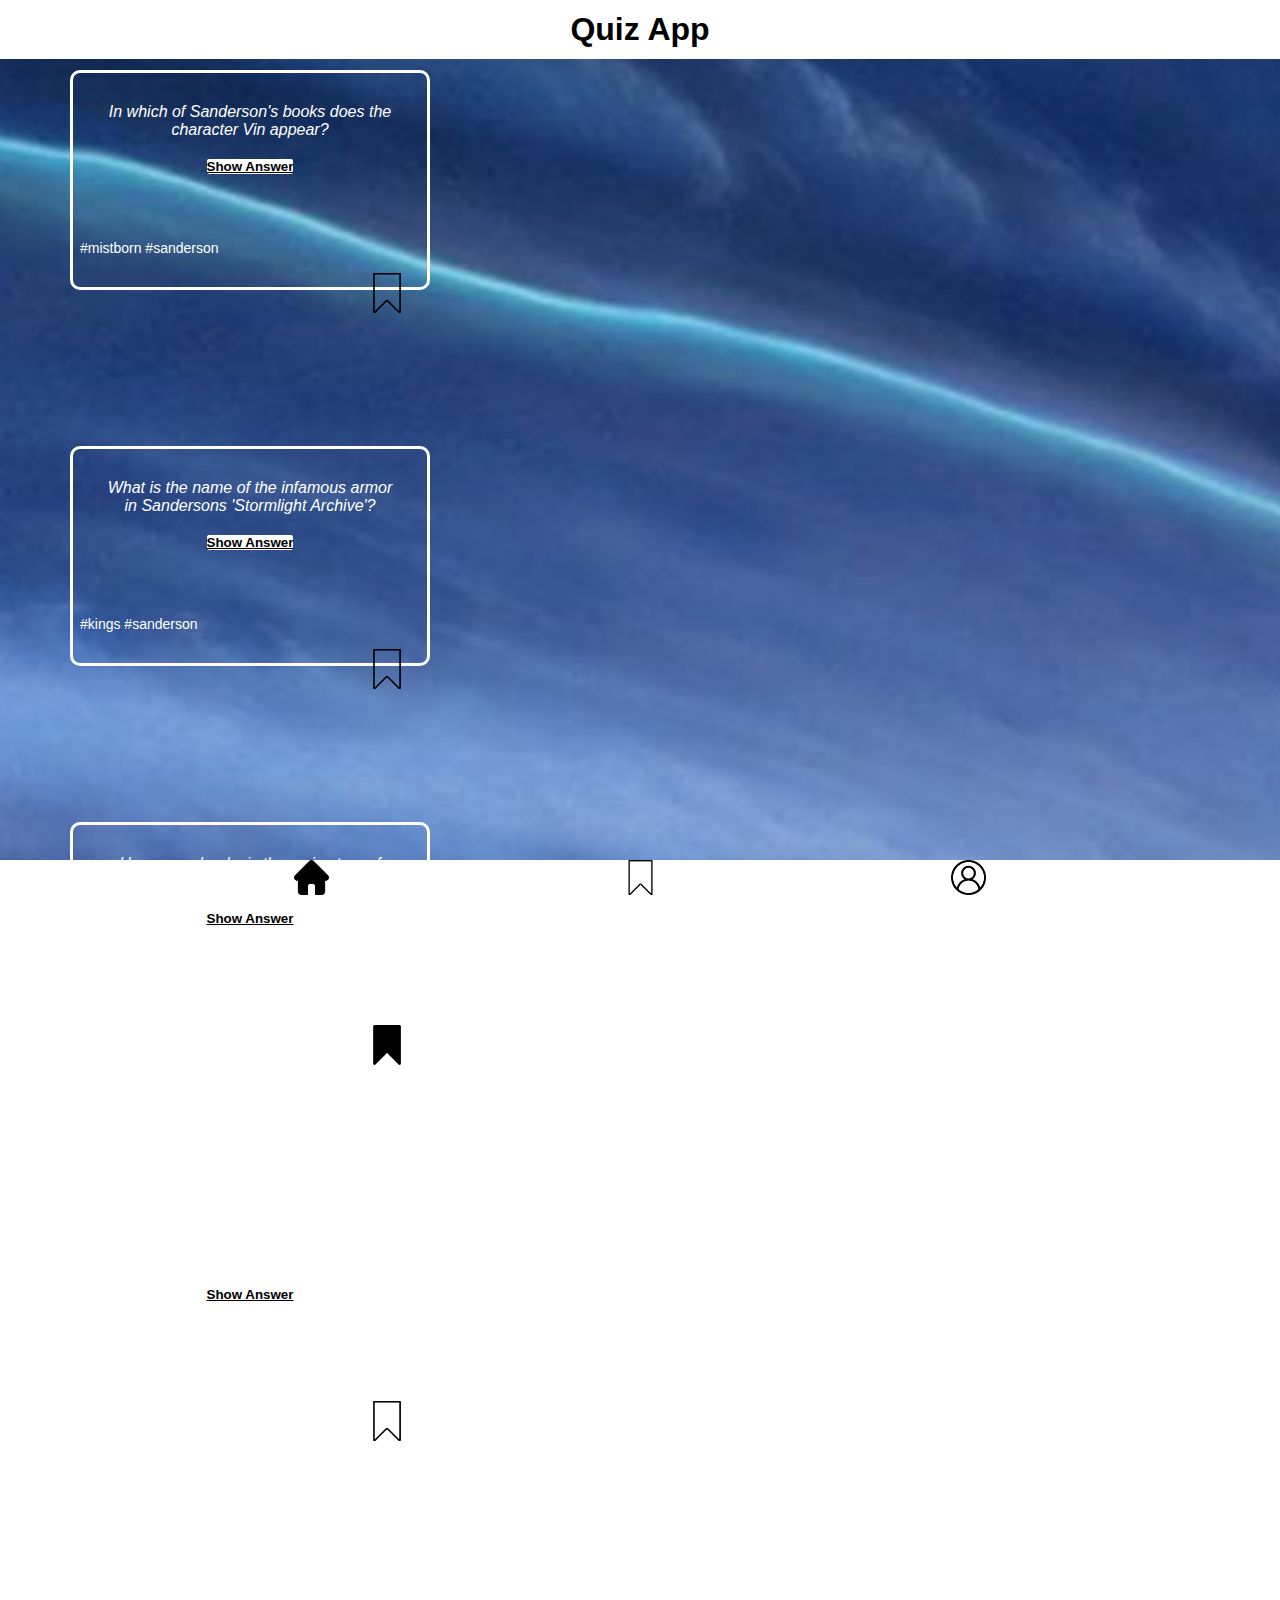
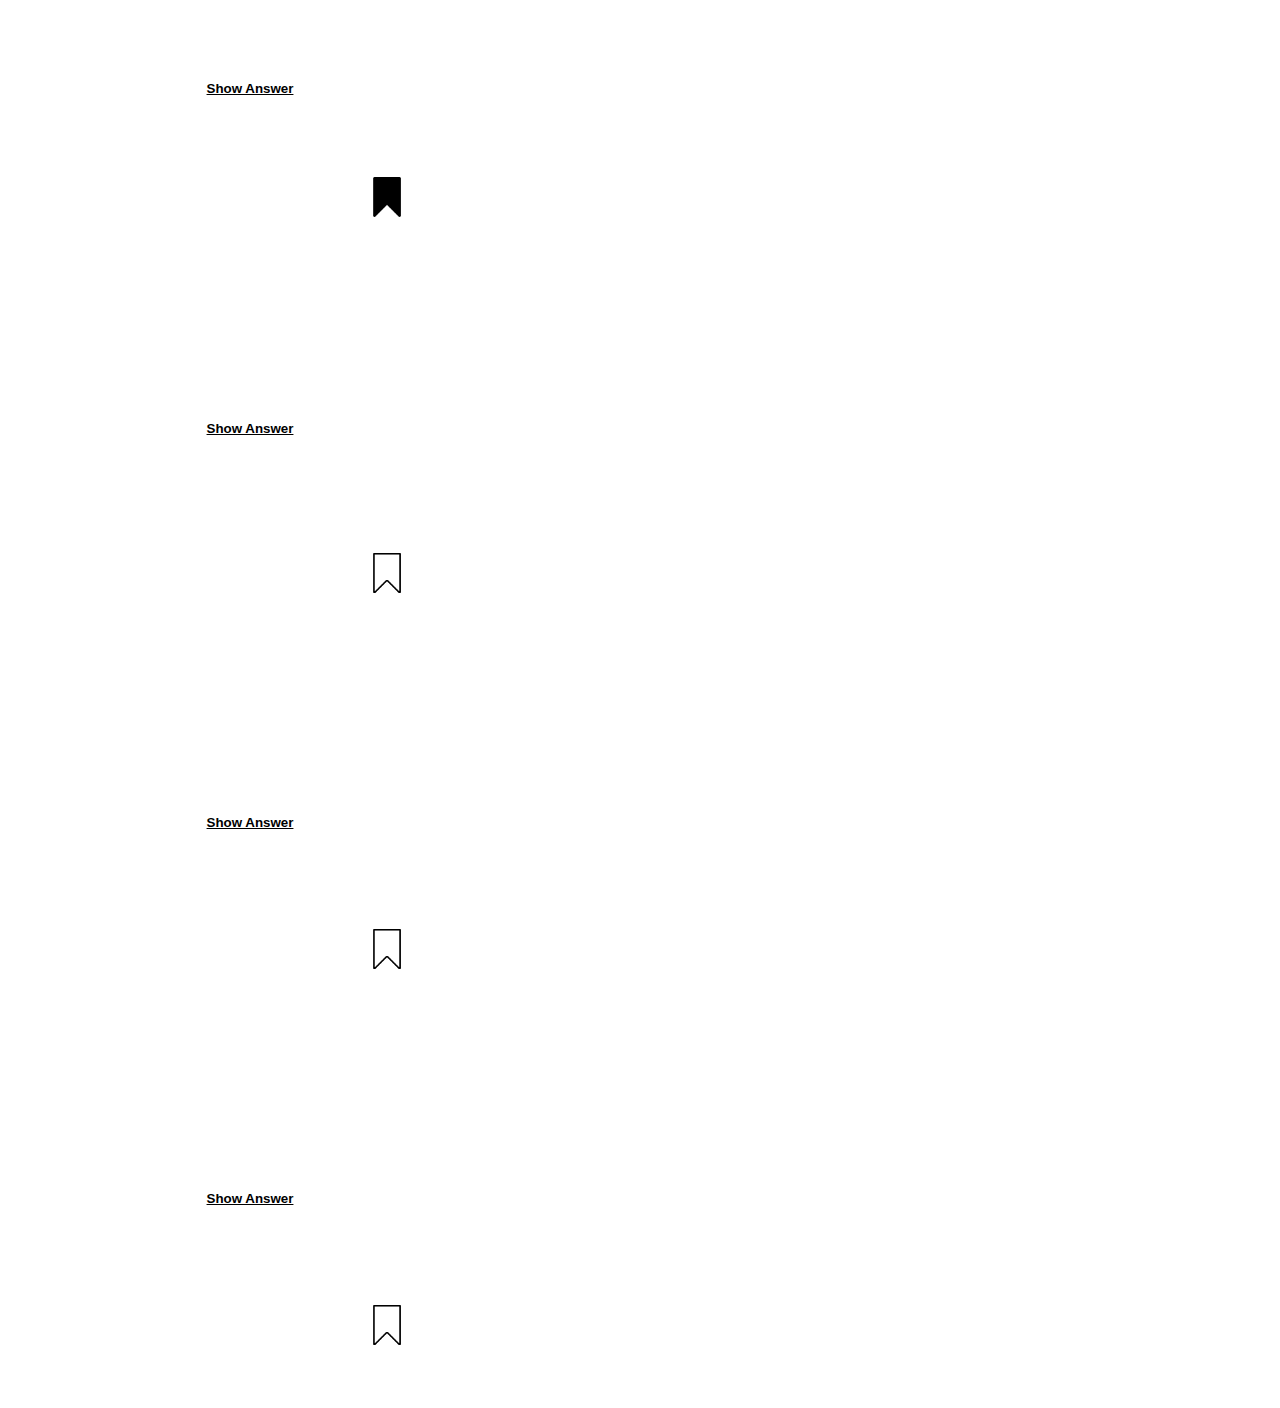
==== index.html @ b7cb63c9 "bookmark page added" ====
<!DOCTYPE html>
<html lang="en">
  <head>
    <meta charset="UTF-8" />
    <meta name="viewport" content="width=device-width, initial-scale=1.0" />
    <link rel="stylesheet" href="styles.css" />
    <title>Quiz App</title>
  </head>
  <body>
    <nav>
      <h1>Quiz App</h1>
    </nav>
    <div class="quizcard">
      <p>In which of Sanderson's books does the character Vin appear?</p>
      <img class="bookmark_transparent" src="./resources/bookmark_transparent.png" alt="">
      <br/><button class="showanswer">Show Answer</button></div>
      <aside>#mistborn #sanderson</aside>
    </div>
    <div class="quizcard">
      <p>
        What is the name of the infamous armor in Sandersons 'Stormlight
        Archive'?
      </p> 
      <img class="bookmark_transparent" src="./resources/bookmark_transparent.png" alt="bookmark_transparent">
      <br/><button class="showanswer">Show Answer</button></div>
      <aside>#kings #sanderson</aside>
    </div>
    <div class="quizcard">
      <p>How many books is the main story of 'Mistborn' composed of?</p>
      <img class="bookmark_filled" src="./resources/bookmark_filled.png" alt="bookmark filled">
      <br/><button class="showanswer">Show Answer</button></div>
      <aside>#trilogy #sanderson</aside>
    </div>
    <div class="quizcard">
      <p>'The way of Kings' focusses on which character?</p>
      <img class="bookmark_transparent" src="./resources/bookmark_transparent.png" alt="">
      <br/><button class="showanswer">Show Answer</button></div>
      <aside>#darkeyes #sanderson</aside>
    </div>
    <div class="quizcard">
      <p>
        What is the name of the latest work of Sanderson that will be published
        in late 2024?
      </p>
      <img class="bookmark_filled" src="./resources/bookmark_filled.png" alt="bookmark_filled">
      <br/><button class="showanswer">Show Answer</button></div>
      <aside>#2024 #sanderson</aside>
    </div>
    <div class="quizcard">
      <p>Which color is Shallan Davars hair?</p>
      <img class="bookmark_transparent" src="./resources/bookmark_transparent.png" alt="">
      <br/><button class="showanswer">Show Answer</button></div>
      <aside>#Shallan #sanderson</aside>
    </div>
    <div class="quizcard">
      <p>What is the overall name for Sanderson's fictional universe?</p>
      <img class="bookmark_transparent" src="./resources/bookmark_transparent.png" alt="">
      <br/><button class="showanswer">Show Answer</button></div>
      <aside>#universe #sanderson</aside>
    </div>
    <div class="quizcard">
      <p>Which metals are used to push and pull on someone's emotions?</p>
      <img class="bookmark_transparent" src="./resources/bookmark_transparent.png" alt="">
      <br/><button class="showanswer">Show Answer</button></div>
      <aside>#pushpull #sanderson</aside>
    </div>
  <footer>
    <nav class="navbar">
        <a href="./index.html">
          <img class="home" src="resources/home_filled.png" alt="Home button" />
        </a>
        <a href="./bookmarks.html">
          <img class="bookmark" src="resources/bookmark.png" alt="bookmark button" />
        </a>
        <img class="profile" src="resources/profile.png" alt="profile button" />
      </nav>
  </footer>
</body>
</html>
---- styles.css ----
@import "./global.css";
@import "./button.css";
@import "./bookmark.css";
@import "./textelements.css";
@import "./classes.css";
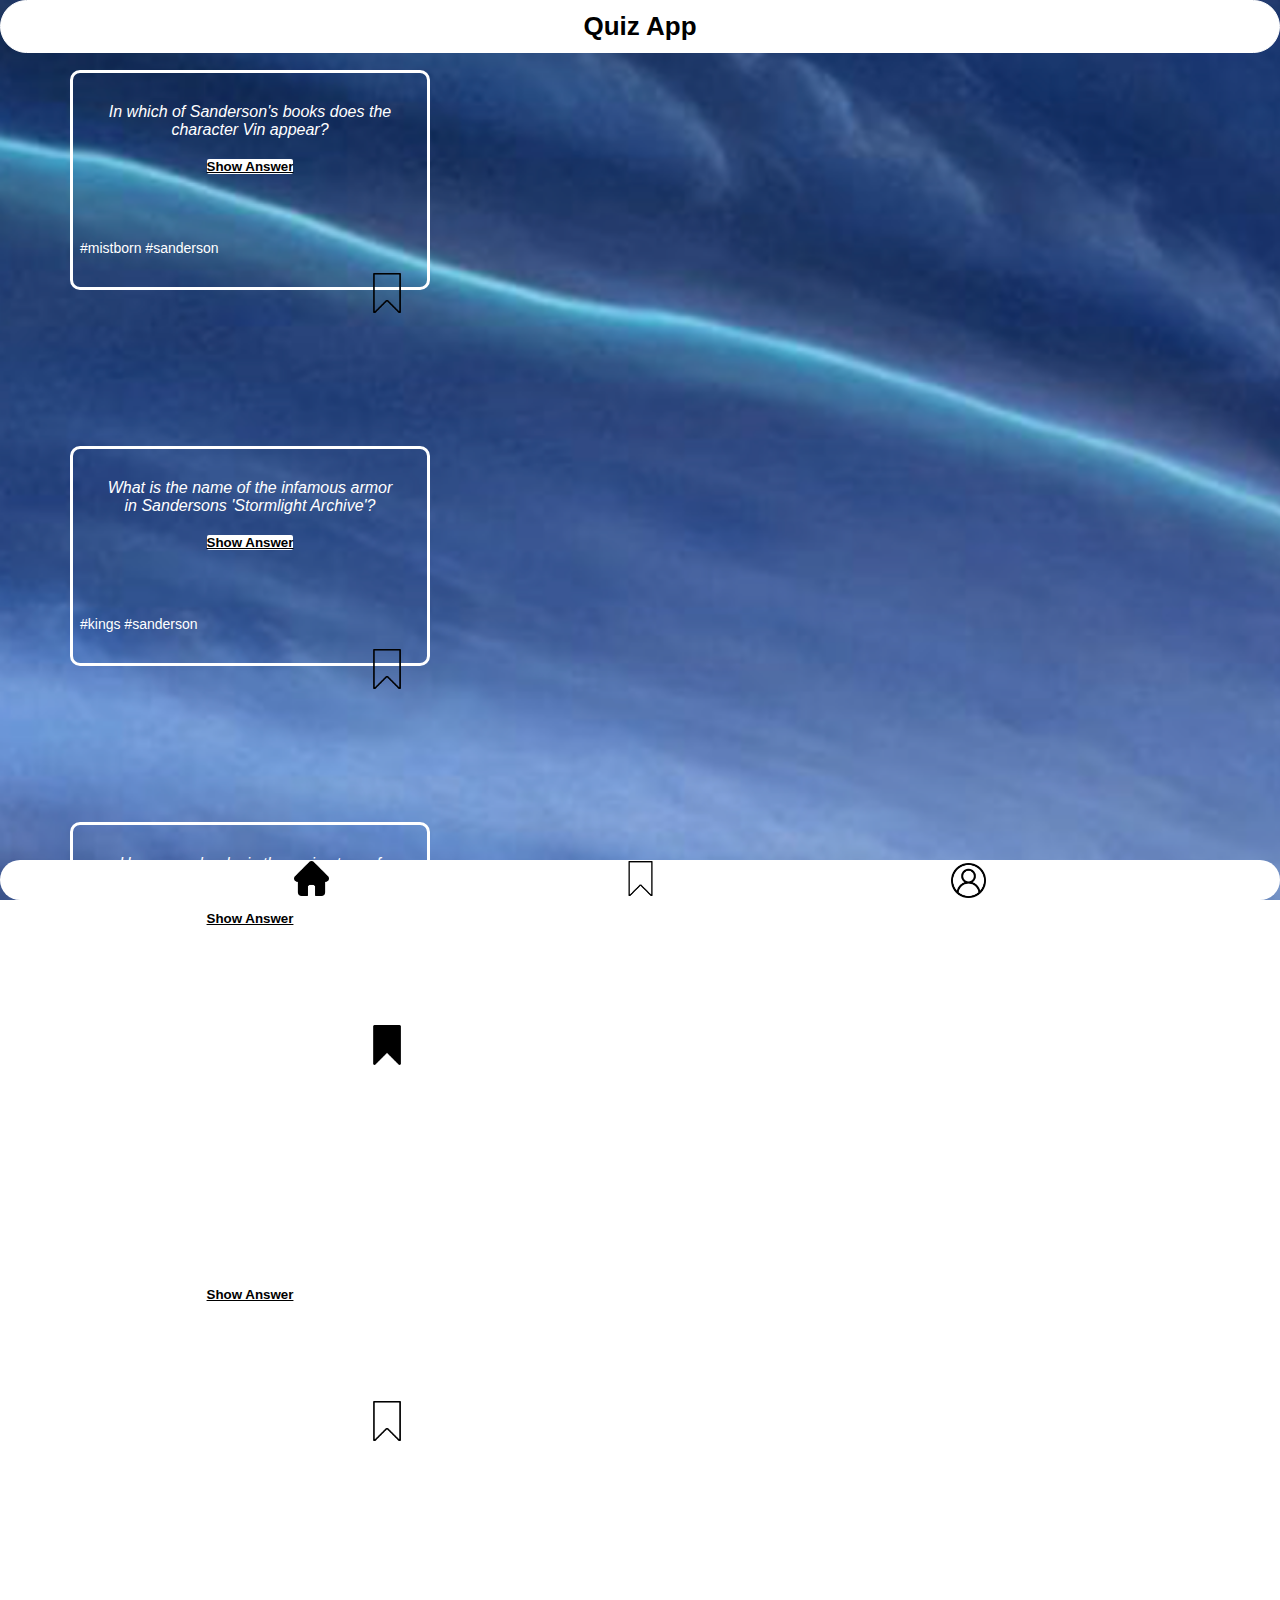
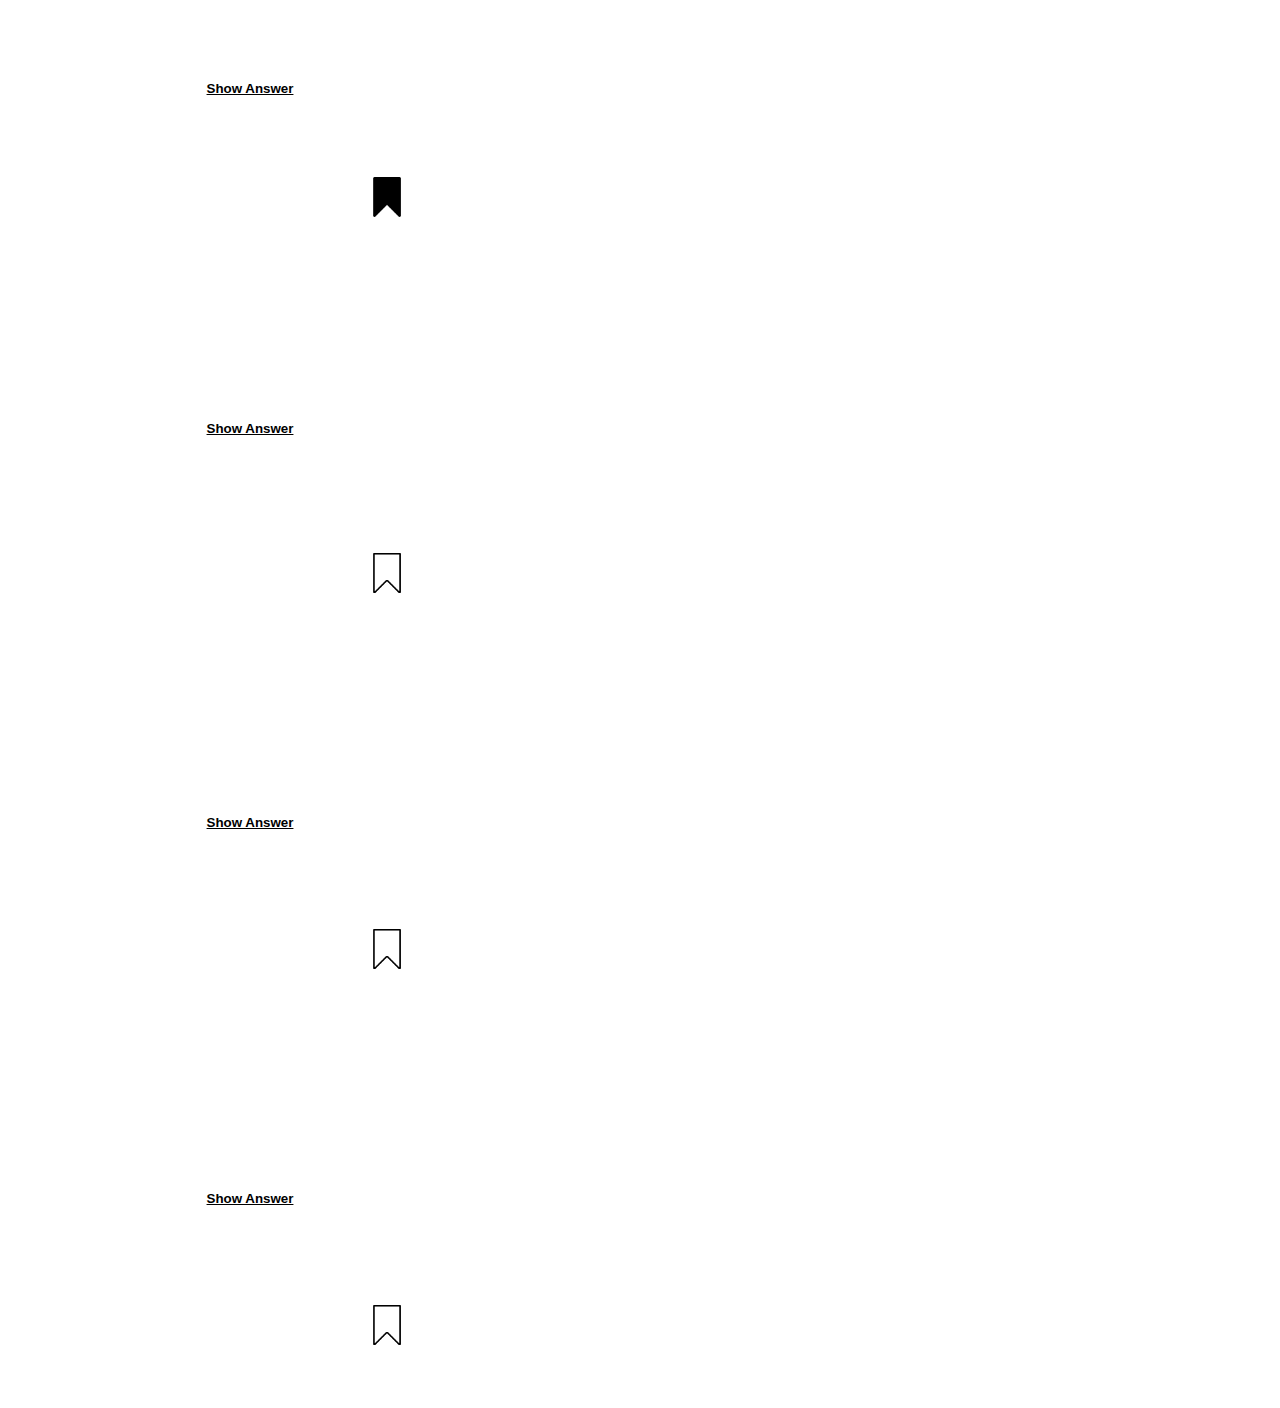
==== commit ae4890ab: "add changes to according to feedback" ====
--- a/index.html
+++ b/index.html
@@ -7,73 +7,111 @@
     <title>Quiz App</title>
   </head>
   <body>
-    <nav>
+    <header>
       <h1>Quiz App</h1>
-    </nav>
-    <div class="quizcard">
-      <p>In which of Sanderson's books does the character Vin appear?</p>
-      <img class="bookmark_transparent" src="./resources/bookmark_transparent.png" alt="">
-      <br/><button class="showanswer">Show Answer</button></div>
-      <aside>#mistborn #sanderson</aside>
-    </div>
-    <div class="quizcard">
-      <p>
-        What is the name of the infamous armor in Sandersons 'Stormlight
-        Archive'?
-      </p> 
-      <img class="bookmark_transparent" src="./resources/bookmark_transparent.png" alt="bookmark_transparent">
-      <br/><button class="showanswer">Show Answer</button></div>
-      <aside>#kings #sanderson</aside>
-    </div>
-    <div class="quizcard">
-      <p>How many books is the main story of 'Mistborn' composed of?</p>
-      <img class="bookmark_filled" src="./resources/bookmark_filled.png" alt="bookmark filled">
-      <br/><button class="showanswer">Show Answer</button></div>
-      <aside>#trilogy #sanderson</aside>
-    </div>
-    <div class="quizcard">
-      <p>'The way of Kings' focusses on which character?</p>
-      <img class="bookmark_transparent" src="./resources/bookmark_transparent.png" alt="">
-      <br/><button class="showanswer">Show Answer</button></div>
-      <aside>#darkeyes #sanderson</aside>
-    </div>
-    <div class="quizcard">
-      <p>
-        What is the name of the latest work of Sanderson that will be published
-        in late 2024?
-      </p>
-      <img class="bookmark_filled" src="./resources/bookmark_filled.png" alt="bookmark_filled">
-      <br/><button class="showanswer">Show Answer</button></div>
-      <aside>#2024 #sanderson</aside>
-    </div>
-    <div class="quizcard">
-      <p>Which color is Shallan Davars hair?</p>
-      <img class="bookmark_transparent" src="./resources/bookmark_transparent.png" alt="">
-      <br/><button class="showanswer">Show Answer</button></div>
-      <aside>#Shallan #sanderson</aside>
-    </div>
-    <div class="quizcard">
-      <p>What is the overall name for Sanderson's fictional universe?</p>
-      <img class="bookmark_transparent" src="./resources/bookmark_transparent.png" alt="">
-      <br/><button class="showanswer">Show Answer</button></div>
-      <aside>#universe #sanderson</aside>
-    </div>
-    <div class="quizcard">
-      <p>Which metals are used to push and pull on someone's emotions?</p>
-      <img class="bookmark_transparent" src="./resources/bookmark_transparent.png" alt="">
-      <br/><button class="showanswer">Show Answer</button></div>
-      <aside>#pushpull #sanderson</aside>
-    </div>
-  <footer>
-    <nav class="navbar">
+    </header>
+    <main>
+      <div class="quiz-card">
+        <p>In which of Sanderson's books does the character Vin appear?</p>
+        <img
+          class="quiz-card__bookmark"
+          src="./resources/bookmark_transparent.png"
+          alt=""
+        />
+        <br /><button class="quiz-card__answer-button">Show Answer</button>
+      </div>
+      <section class="quiz-card__tags">#mistborn #sanderson</section>
+      <div class="quiz-card">
+        <p>
+          What is the name of the infamous armor in Sandersons 'Stormlight
+          Archive'?
+        </p>
+        <img
+          class="quiz-card__bookmark"
+          src="./resources/bookmark_transparent.png"
+          alt="bookmark_transparent"
+        />
+        <br /><button class="quiz-card__answer-button">Show Answer</button>
+      </div>
+      <section class="quiz-card__tags">#kings #sanderson</section>
+      <div class="quiz-card">
+        <p>How many books is the main story of 'Mistborn' composed of?</p>
+        <img
+          class="quiz-card__bookmark"
+          src="./resources/bookmark_filled.png"
+          alt="bookmark filled"
+        />
+        <br /><button class="quiz-card__answer-button">Show Answer</button>
+      </div>
+      <section class="quiz-card__tags">#trilogy #sanderson</section>
+      <div class="quiz-card">
+        <p>'The way of Kings' focusses on which character?</p>
+        <img
+          class="quiz-card__bookmark"
+          src="./resources/bookmark_transparent.png"
+          alt=""
+        />
+        <br /><button class="quiz-card__answer-button">Show Answer</button>
+      </div>
+      <section class="quiz-card__tags">#darkeyes #sanderson</section>
+      <div class="quiz-card">
+        <p>
+          What is the name of the latest work of Sanderson that will be
+          published in late 2024?
+        </p>
+        <img
+          class="quiz-card__bookmark"
+          src="./resources/bookmark_filled.png"
+          alt="bookmark_filled"
+        />
+        <br /><button class="quiz-card__answer-button">Show Answer</button>
+      </div>
+      <section class="quiz-card__tags">#2024 #sanderson</section>
+      <div class="quiz-card">
+        <p>Which color is Shallan Davars hair?</p>
+        <img
+          class="quiz-card__bookmark"
+          src="./resources/bookmark_transparent.png"
+          alt=""
+        />
+        <br /><button class="quiz-card__answer-button">Show Answer</button>
+      </div>
+      <section class="quiz-card__tags">#Shallan #sanderson</section>
+      <div class="quiz-card">
+        <p>What is the overall name for Sanderson's fictional universe?</p>
+        <img
+          class="quiz-card__bookmark"
+          src="./resources/bookmark_transparent.png"
+          alt=""
+        />
+        <br /><button class="quiz-card__answer-button">Show Answer</button>
+      </div>
+      <section class="quiz-card__tags">#universe #sanderson</section>
+      <div class="quiz-card">
+        <p>Which metals are used to push and pull on someone's emotions?</p>
+        <img
+          class="quiz-card__bookmark"
+          src="./resources/bookmark_transparent.png"
+          alt=""
+        />
+        <br /><button class="quiz-card__answer-button">Show Answer</button>
+      </div>
+      <section class="quiz-card__tags">#pushpull #sanderson</section>
+    </main>
+    <footer>
+      <nav class="navbar">
         <a href="./index.html">
           <img class="home" src="resources/home_filled.png" alt="Home button" />
         </a>
         <a href="./bookmarks.html">
-          <img class="bookmark" src="resources/bookmark.png" alt="bookmark button" />
+          <img
+            class="bookmark"
+            src="resources/bookmark.png"
+            alt="bookmark button"
+          />
         </a>
         <img class="profile" src="resources/profile.png" alt="profile button" />
       </nav>
-  </footer>
-</body>
+    </footer>
+  </body>
 </html>
--- a/styles.css
+++ b/styles.css
@@ -1,5 +1,6 @@
 @import "./global.css";
-@import "./button.css";
-@import "./bookmark.css";
-@import "./textelements.css";
-@import "./classes.css";
+@import "./components/button.css";
+@import "./components/classes.css";
+@import "./components/card.css";
+@import "./components/header.css";
+@import "./components/navigation.css";
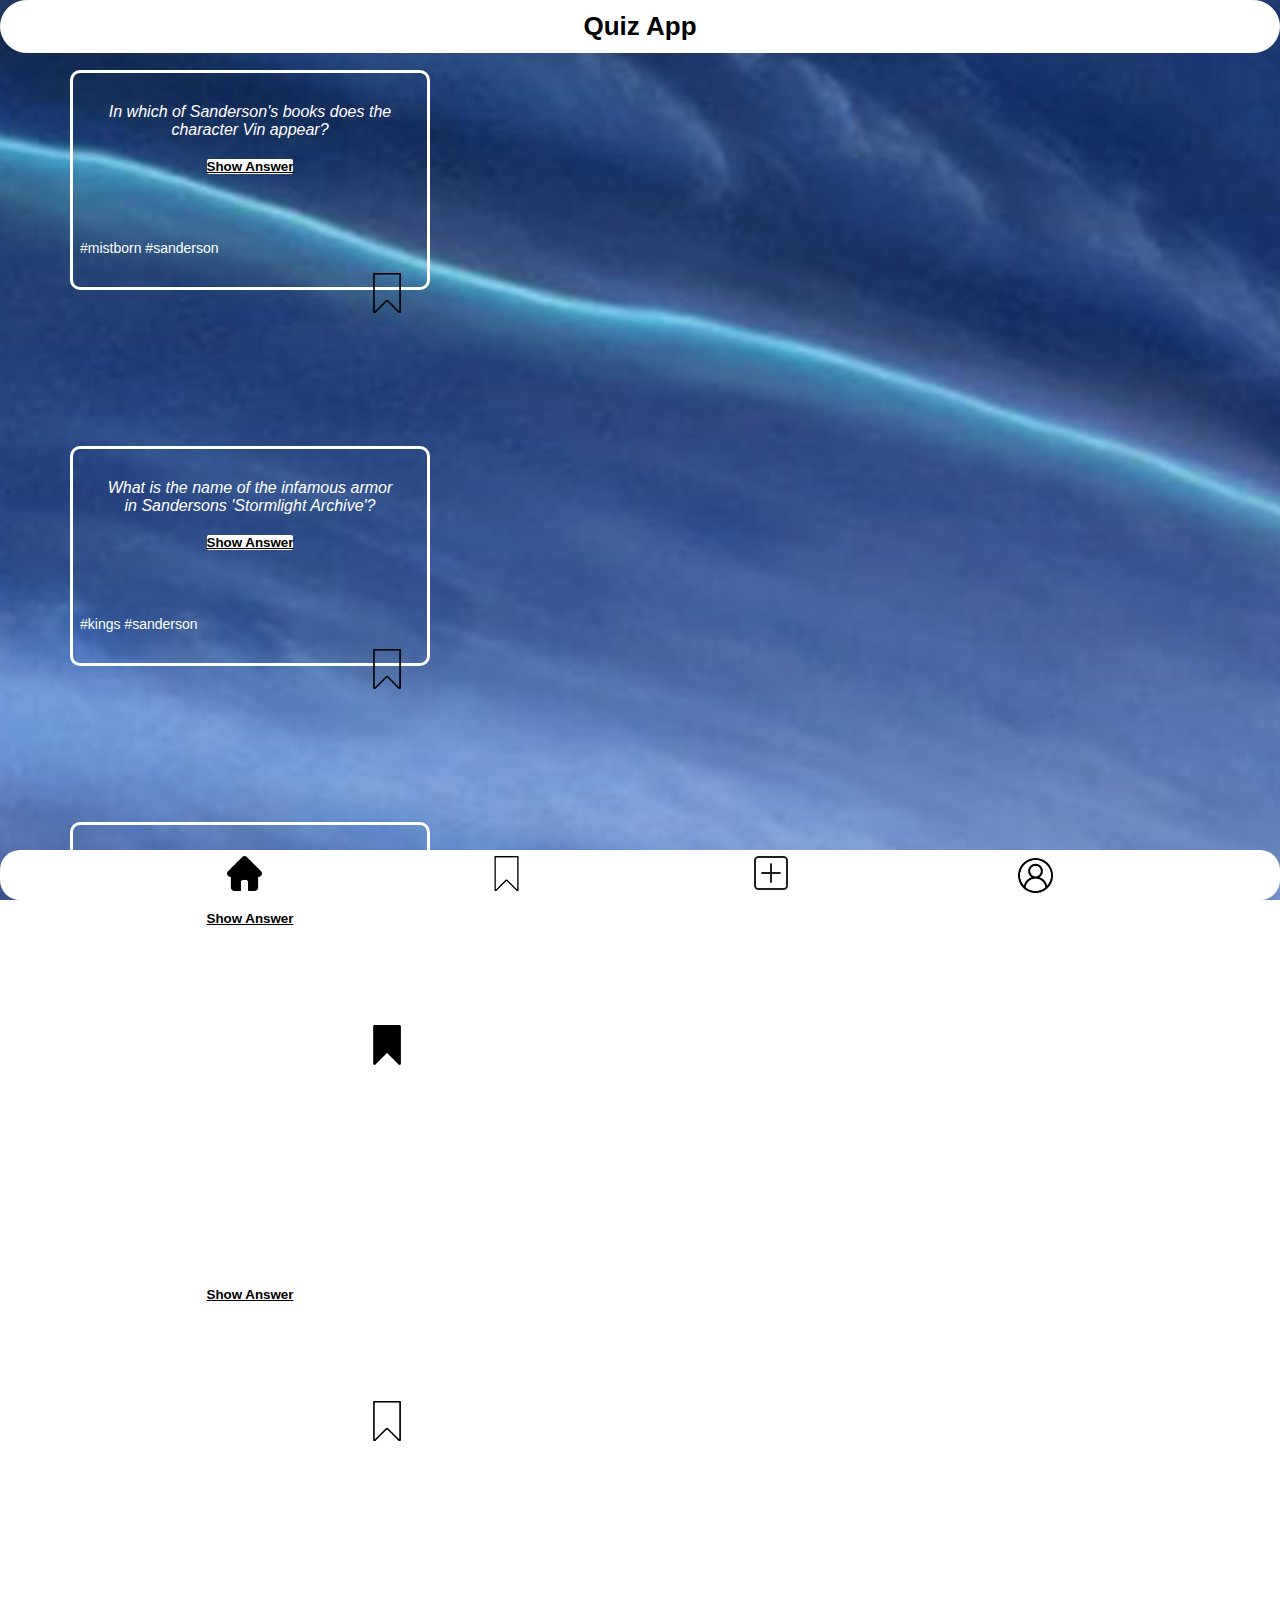
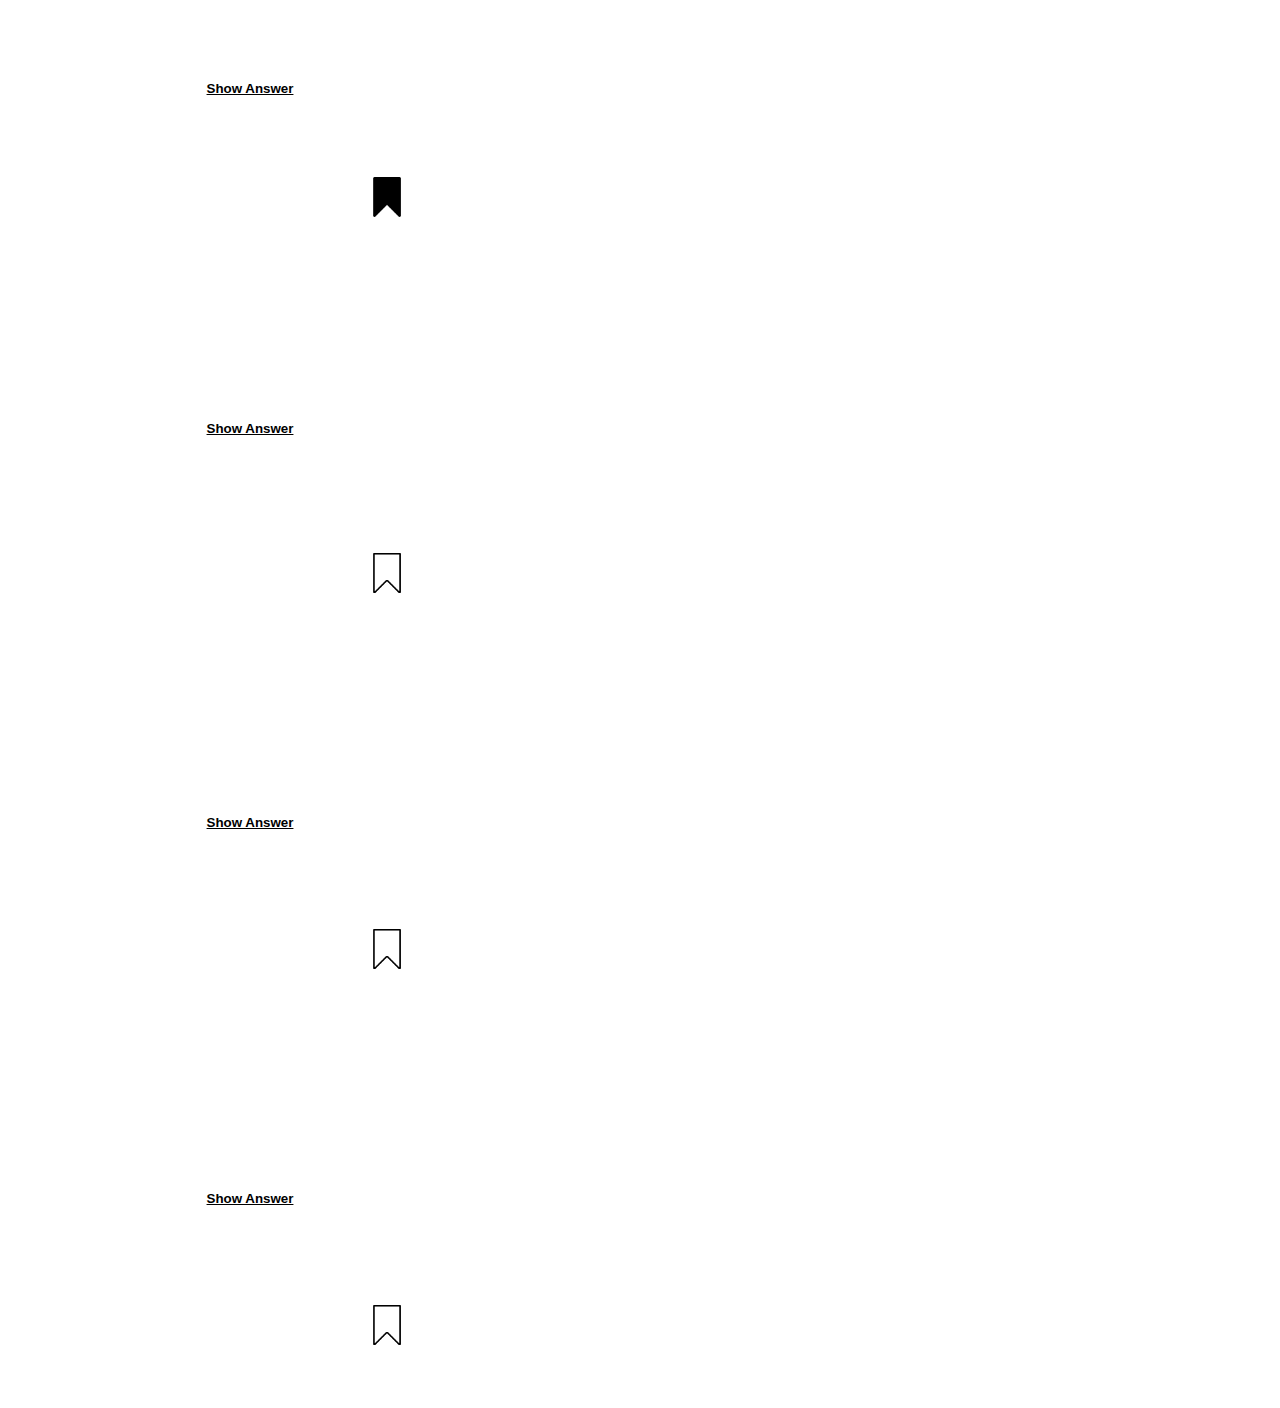
==== commit bb94c9c5: "add + button" ====
--- a/index.html
+++ b/index.html
@@ -4,6 +4,7 @@
     <meta charset="UTF-8" />
     <meta name="viewport" content="width=device-width, initial-scale=1.0" />
     <link rel="stylesheet" href="styles.css" />
+    <script src="./script.js" defer></script>
     <title>Quiz App</title>
   </head>
   <body>
@@ -14,11 +15,18 @@
       <div class="quiz-card">
         <p>In which of Sanderson's books does the character Vin appear?</p>
         <img
+          data-js="bookmark"
           class="quiz-card__bookmark"
           src="./resources/bookmark_transparent.png"
           alt=""
         />
-        <br /><button class="quiz-card__answer-button">Show Answer</button>
+        <br />
+        <button data-js="toggleButton" class="quiz-card__answer-button">
+          Show Answer
+        </button>
+        <div class="hidden" data-js="hiddenAnswer">
+          <p>Vin appears in the Mistborn Saga.</p>
+        </div>
       </div>
       <section class="quiz-card__tags">#mistborn #sanderson</section>
       <div class="quiz-card">
@@ -31,7 +39,12 @@
           src="./resources/bookmark_transparent.png"
           alt="bookmark_transparent"
         />
-        <br /><button class="quiz-card__answer-button">Show Answer</button>
+        <br /><button data-js="toggleButton" class="quiz-card__answer-button">
+          Show Answer
+        </button>
+        <div class="hidden" data-js="hiddenAnswer">
+          <p>Shardplate</p>
+        </div>
       </div>
       <section class="quiz-card__tags">#kings #sanderson</section>
       <div class="quiz-card">
@@ -109,6 +122,13 @@
             src="resources/bookmark.png"
             alt="bookmark button"
           />
+          <a href="./index.html">
+            <img
+              class="addBookmark"
+              src="resources/add.png"
+              alt="Add bookmark button"
+            />
+          </a>
         </a>
         <img class="profile" src="resources/profile.png" alt="profile button" />
       </nav>
--- a/styles.css
+++ b/styles.css
@@ -1,6 +1,5 @@
 @import "./global.css";
 @import "./components/button.css";
-@import "./components/classes.css";
 @import "./components/card.css";
 @import "./components/header.css";
 @import "./components/navigation.css";
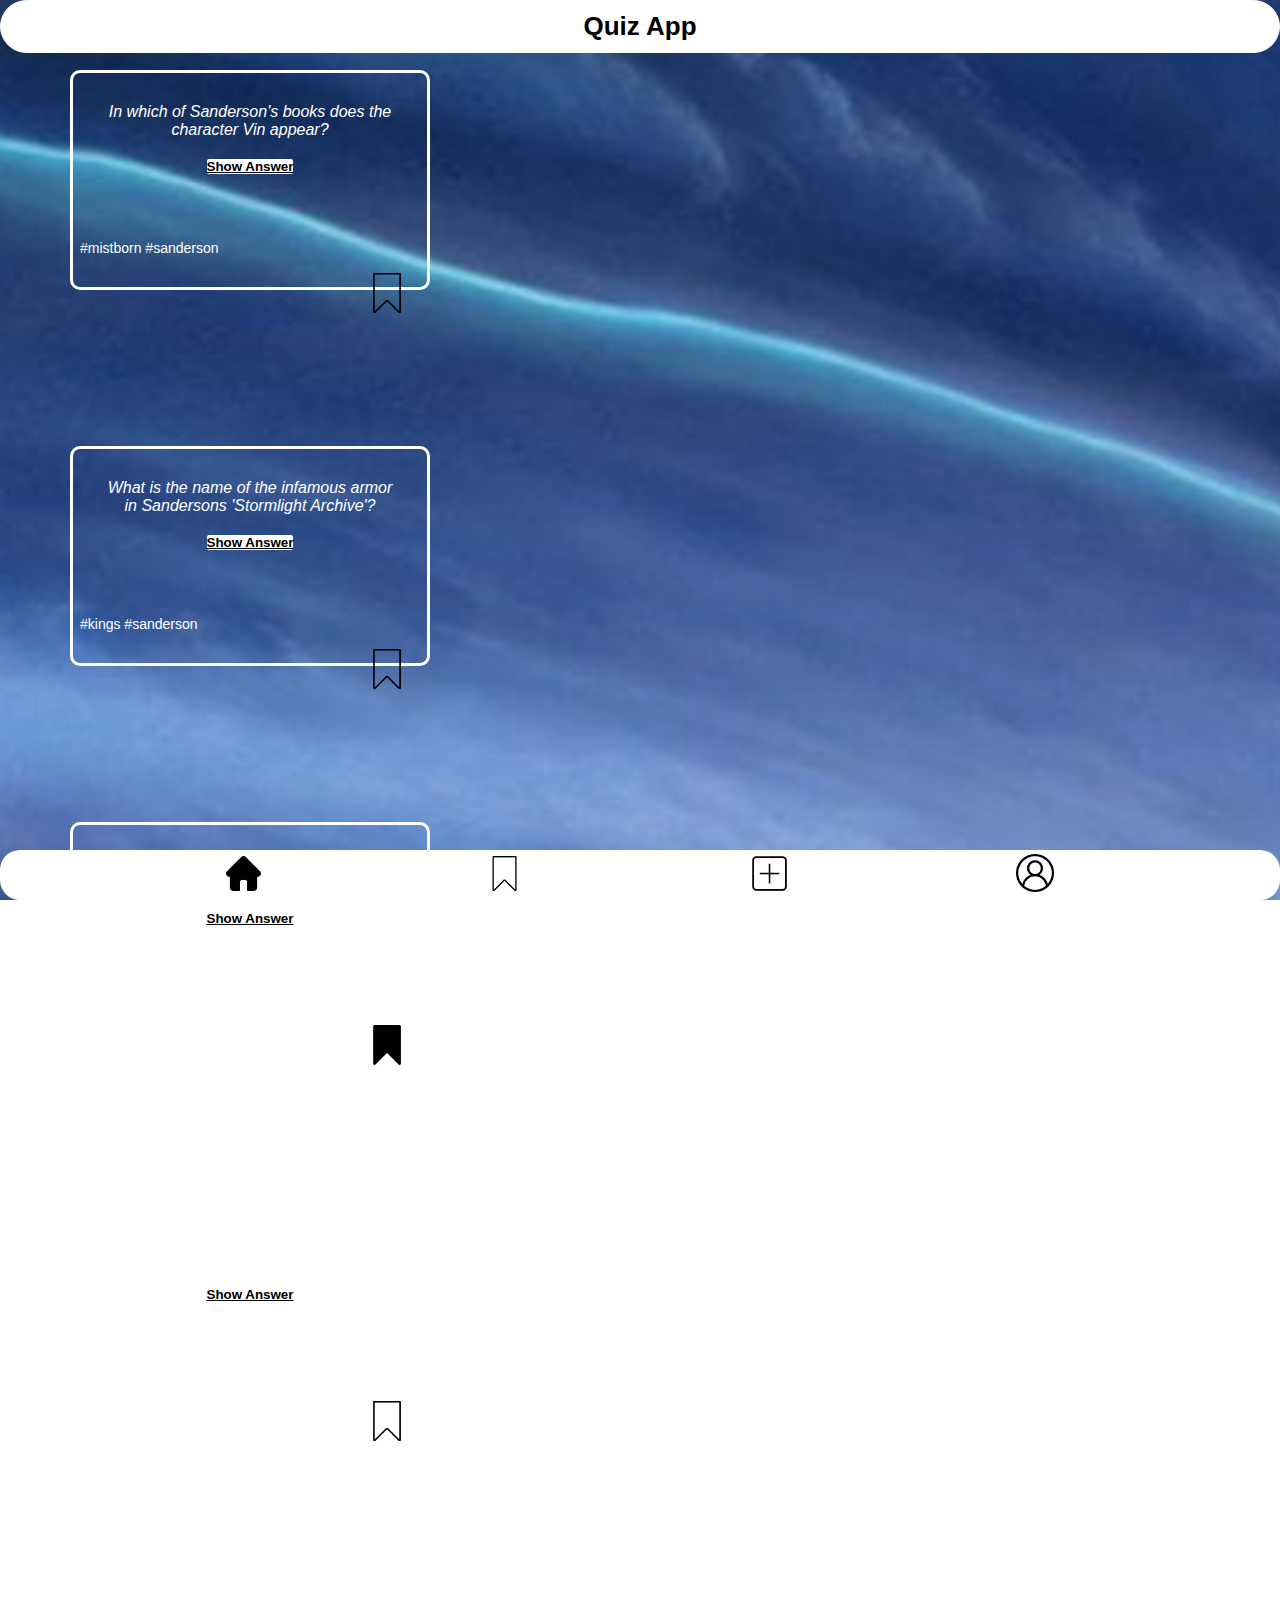
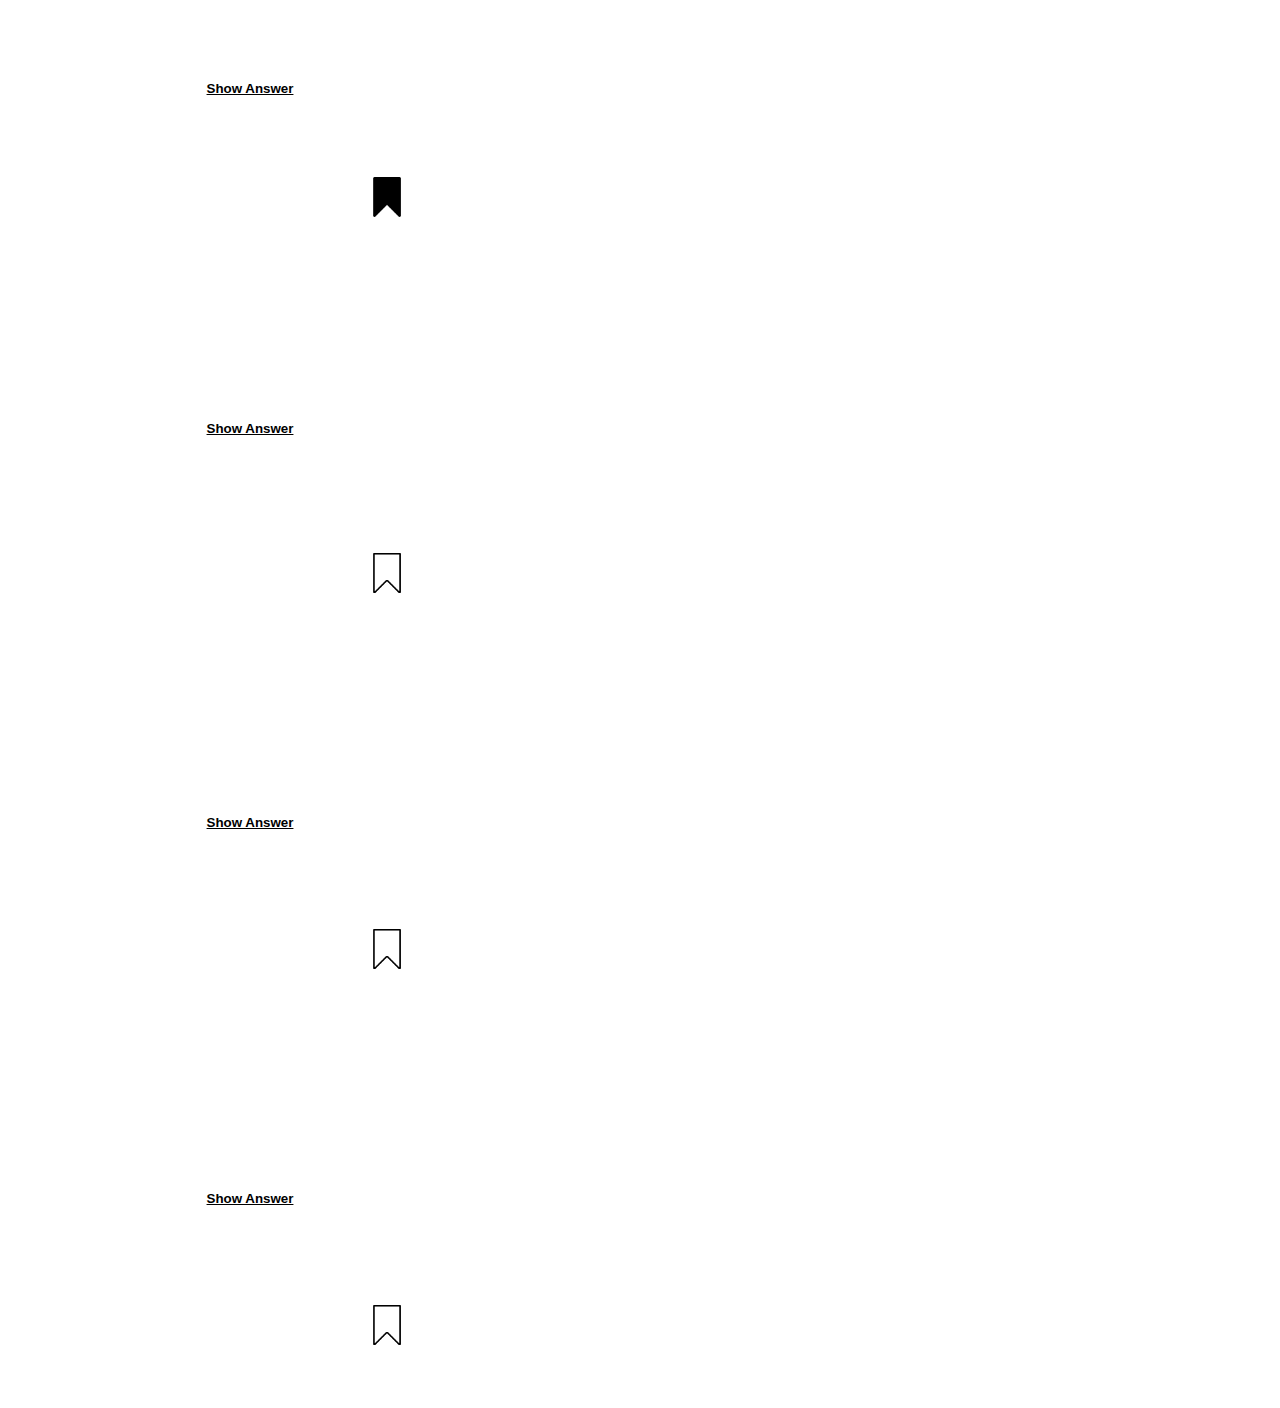
==== commit 7e536597: "add form" ====
--- a/index.html
+++ b/index.html
@@ -122,15 +122,21 @@
             src="resources/bookmark.png"
             alt="bookmark button"
           />
-          <a href="./index.html">
-            <img
-              class="addBookmark"
-              src="resources/add.png"
-              alt="Add bookmark button"
-            />
-          </a>
         </a>
-        <img class="profile" src="resources/profile.png" alt="profile button" />
+        <a href="./form.html">
+          <img
+            class="addBookmark"
+            src="resources/add.png"
+            alt="Add bookmark button"
+          />
+        </a>
+        <a href="./profile.html">
+          <img
+            class="profile"
+            src="resources/profile.png"
+            alt="profile button"
+          />
+        </a>
       </nav>
     </footer>
   </body>
--- a/styles.css
+++ b/styles.css
@@ -3,3 +3,4 @@
 @import "./components/card.css";
 @import "./components/header.css";
 @import "./components/navigation.css";
+@import "./components/form.css";
